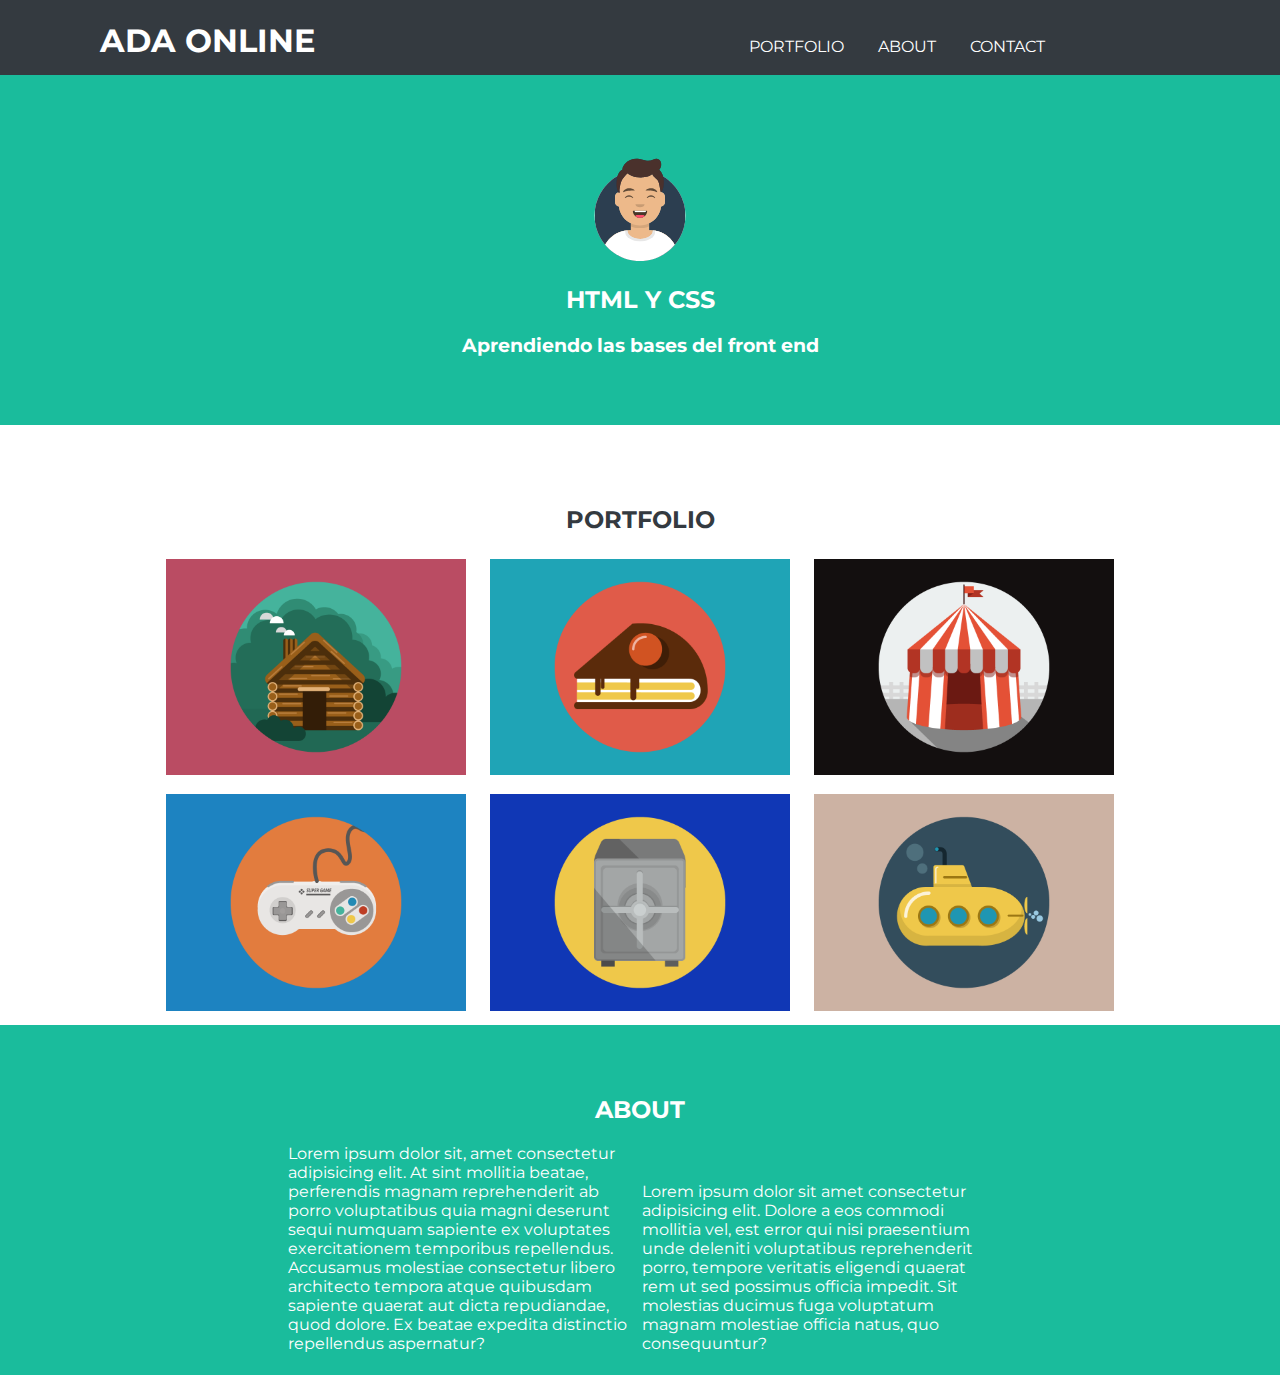
==== index.html @ ed4ed0e1 "cambié nombre archivo" ====
<!DOCTYPE html>
<html lang="en">

<head>
    <meta charset="UTF-8">
    <title>EJERCICIO 1</title>
    <link rel="stylesheet" href="style1.css">

</head>

<body>

    <div class="header">

        <h1> ADA ONLINE </h1>

        <p>PORTFOLIO</p>
        <P>ABOUT</P>
        <P>CONTACT</P>


    </div>

    <DIV class="section">

        <img class="img-perfil" src="./Img/foto.svg">

        <h2> HTML Y CSS </h2>

        <h3>Aprendiendo las bases del front end</h3>

    </DIV>

    <div class="PORTFOLIO">

        <h2> PORTFOLIO </h2>


        <div>

            <div class="img-portfolio">
                <img src="./Img/cabin.png">
            </div>

            <div class="img-portfolio">
                <img src="./Img/cake.png">
            </div>

            <div class="img-portfolio">
                <img src="./Img/circus.png">
            </div>

        </div>

        <div>

            <div class="img-portfolio">
                <img src="./Img/game.png">
            </div>

            <div class="img-portfolio">
                <img src="./Img/safe.png">
            </div>

            <div class="img-portfolio">
                <img src="./Img/submarine.png">
            </div>

        </div>

    </div>

    <div class="section">

        <h2> ABOUT </h2>

        <div class="pie-pag">
            Lorem ipsum dolor sit, amet consectetur adipisicing elit. At sint mollitia beatae, perferendis magnam
            reprehenderit ab porro voluptatibus quia magni deserunt sequi numquam sapiente ex voluptates exercitationem
            temporibus repellendus. Accusamus molestiae consectetur libero architecto tempora atque quibusdam sapiente
            quaerat aut dicta repudiandae, quod dolore. Ex beatae expedita distinctio repellendus aspernatur?
        </div>

        <div class="pie-pag">
            Lorem ipsum dolor sit amet consectetur adipisicing elit. Dolore a eos commodi mollitia vel, est error qui
            nisi praesentium unde deleniti voluptatibus reprehenderit porro, tempore veritatis eligendi quaerat rem ut
            sed possimus officia impedit. Sit molestias ducimus fuga voluptatum magnam molestiae officia natus, quo
            consequuntur?
        </div>

    </div>



</body>

</html>
---- style1.css ----
@import url('https://fonts.googleapis.com/css?family=Montserrat&display=swap');


body {
    margin: 0;
    color: #ffffff;
    font-family: 'Montserrat', sans-serif;
}

h1 {
    display: inline-block;
    margin-left: 100px;
    margin-right: 400px;
}


p {
   display: inline-block;
   margin-left: 30px;
}

.header {
    height: 75px;
    background-color: #343a40;
            
}

.section {

    background-color: #1abc9c;
    padding-top: 50px;
    text-align: center;
    height: 300px;
    color: #ffffff;
    
}

.img-perfil {
    width: 100px;
    padding-top: 30px;

}

.PORTFOLIO {
    
color:#343a40;
text-align: center;
padding-top: 60px;
}

.img-portfolio img {
    width: 100%;
}

.img-portfolio {
    width: 300px;
    display: inline-block;
    margin-right: 10px;
    margin-left: 10px;
    margin-top: 5px;
    margin-bottom: 10px;
}


.pie-pag{
    display: inline-block;
    width: 350px;
    text-align: left;
    
}
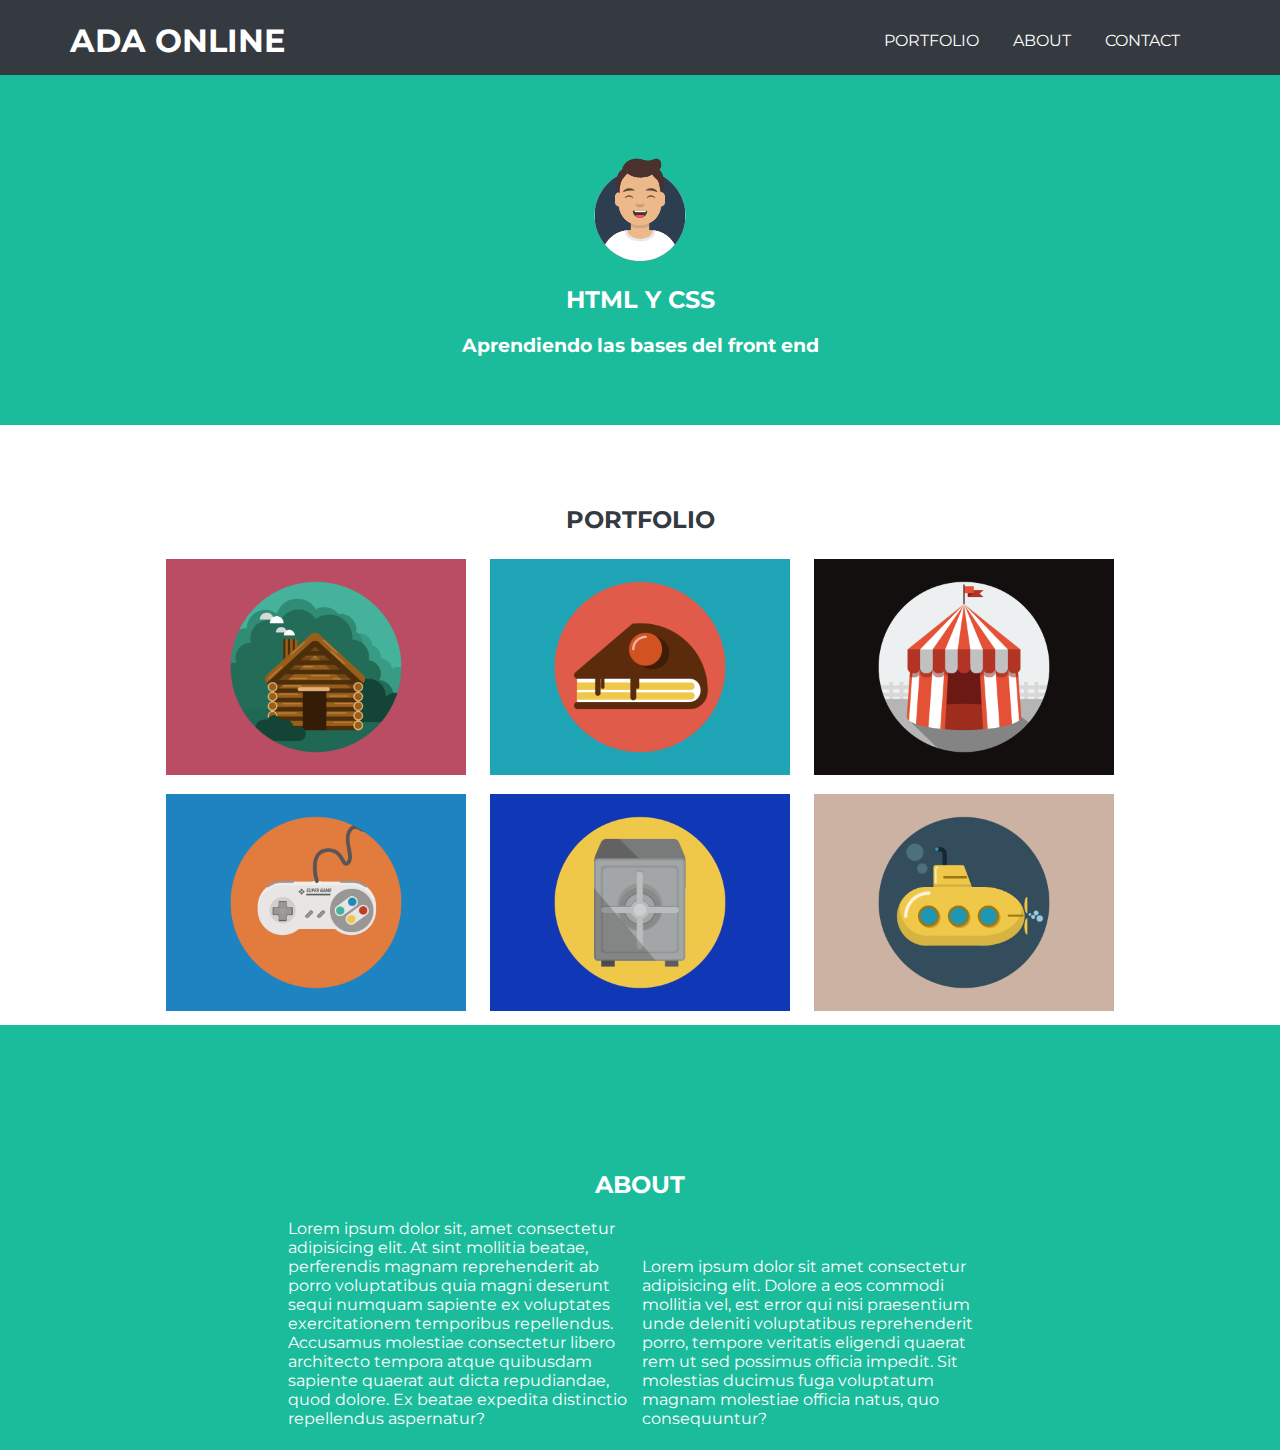
==== commit a2452181: "agregué position" ====
--- a/index.html
+++ b/index.html
@@ -12,14 +12,26 @@
 
     <div class="header">
 
-        <h1> ADA ONLINE </h1>
+        
+        <div class="titulo">
+            <h1> ADA ONLINE </h1>
+        </div>
+        
 
-        <p>PORTFOLIO</p>
-        <P>ABOUT</P>
-        <P>CONTACT</P>
-
+        <div class="menú">
+        
+            <p>PORTFOLIO</p>
+        
+            <P>ABOUT</P>
+        
+            <P>CONTACT</P>
+        
+        </div>        
+      
 
     </div>
+
+    
 
     <DIV class="section">
 
--- a/style1.css
+++ b/style1.css
@@ -7,31 +7,39 @@
     font-family: 'Montserrat', sans-serif;
 }
 
-h1 {
+p {
     display: inline-block;
-    margin-left: 100px;
-    margin-right: 400px;
-}
-
-
-p {
-   display: inline-block;
-   margin-left: 30px;
-}
+    padding-right: 30px;
+   }
 
 .header {
     height: 75px;
     background-color: #343a40;
-            
+    width: 100%;
+    position: fixed;    
 }
+
+.titulo {
+   
+   position: absolute;
+   left: 70px; 
+}
+
+.menú {
+    position: absolute;
+    right: 70px;
+    top: 15px;
+}
+
 
 .section {
 
     background-color: #1abc9c;
-    padding-top: 50px;
+    padding-top: 125px;
     text-align: center;
     height: 300px;
     color: #ffffff;
+   
     
 }
 
